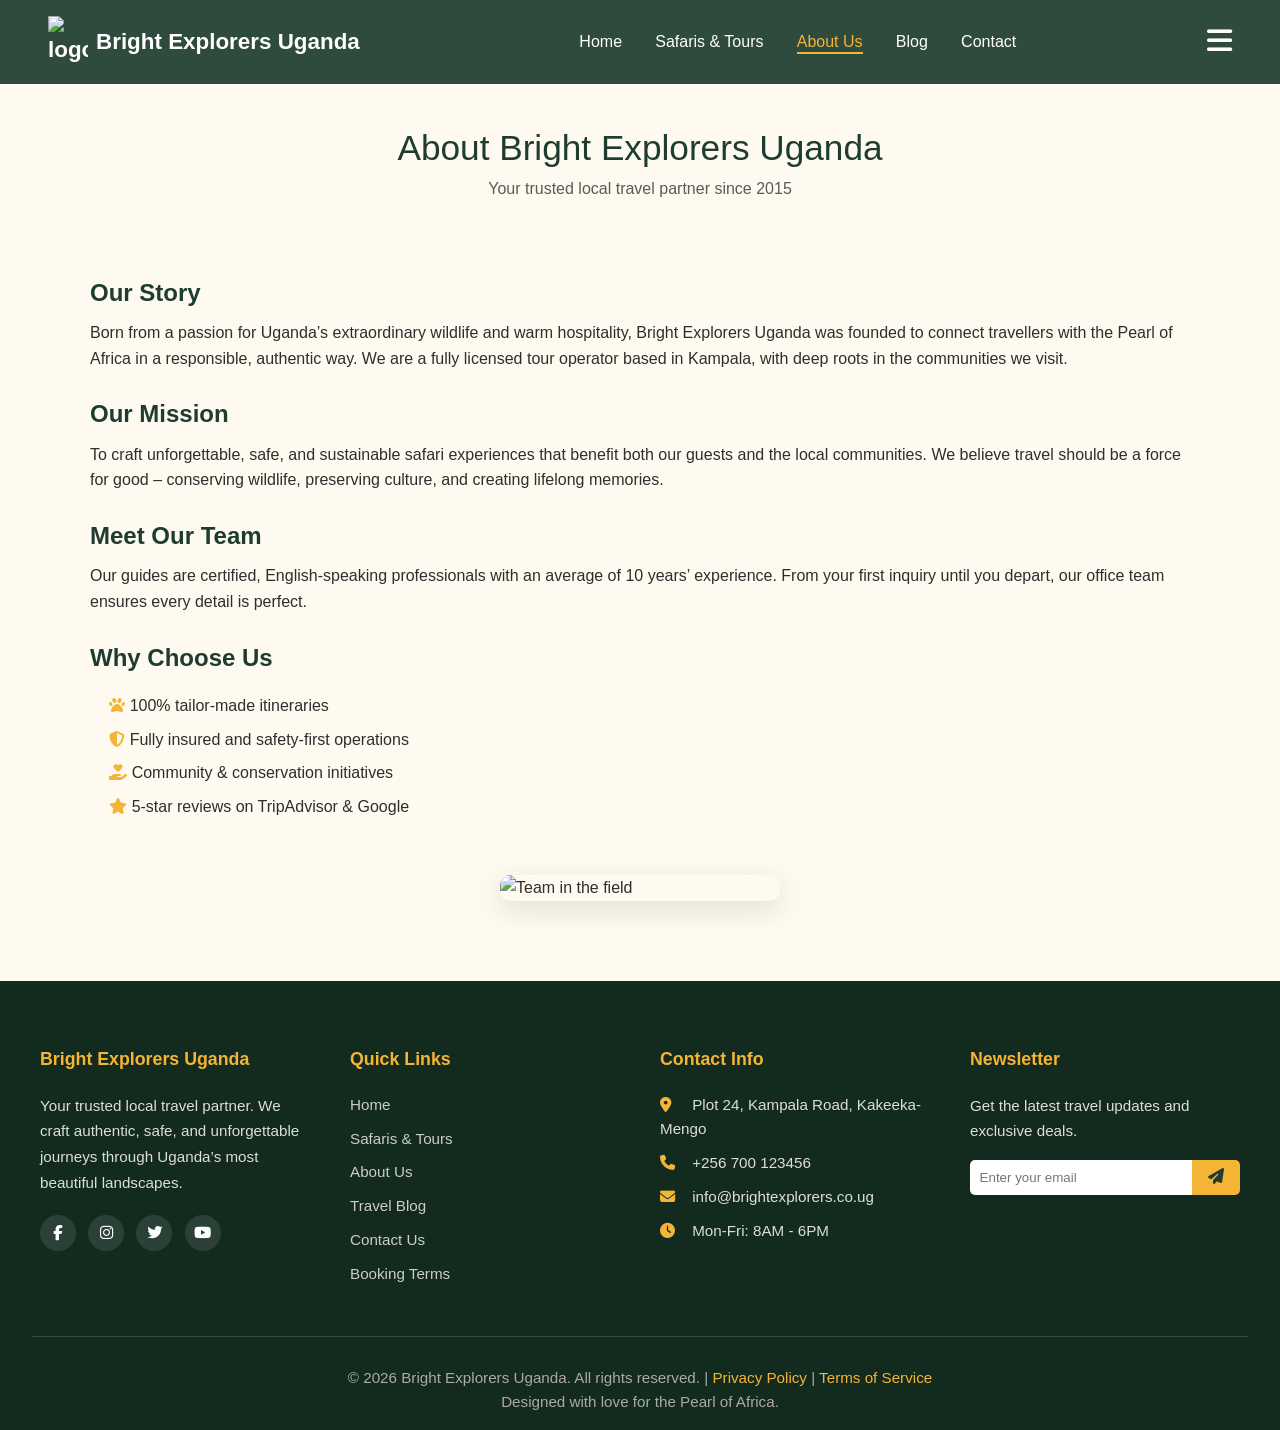
==== about.html @ ccdc0f66 "Add files via upload" ====
<!DOCTYPE html>
<html lang="en">
<head>
    <meta charset="UTF-8">
    <meta name="viewport" content="width=device-width, initial-scale=1.0">
    <title>About Us - Bright Explorers Uganda</title>
    <link rel="stylesheet" href="https://cdnjs.cloudflare.com/ajax/libs/aos/2.3.4/aos.css" />
    <link rel="stylesheet" href="https://cdnjs.cloudflare.com/ajax/libs/font-awesome/6.4.0/css/all.min.css" />
    <link rel="stylesheet" href="style.css">
</head>
<body>
    <header id="header">
        <div class="logo">
            <img src="https://img.icons8.com/color/48/mountain.png" alt="logo"> 
            <span>Bright Explorers Uganda</span>
        </div>
        <nav>
            <a href="index.html">Home</a>
            <a href="services.html">Safaris & Tours</a>
            <a href="about.html" class="active">About Us</a>
            <a href="blog.html">Blog</a>
            <a href="contact.html">Contact</a>
        </nav>
        <div class="header-cta">
            <a href="contact.html" class="btn-outline">Plan Your Trip</a>
        </div>
        <button class="mobile-toggle" id="mobileToggle">
            <i class="fas fa-bars"></i>
        </button>
    </header>

    <main class="section about-page" style="padding-top: 120px;">
        <div class="page-title" data-aos="fade-down">About Bright Explorers Uganda</div>
        <div class="page-subtitle" data-aos="fade-up">Your trusted local travel partner since 2015</div>

        <div class="about-content" data-aos="fade-up">
            <div class="about-text">
                <h2>Our Story</h2>
                <p>Born from a passion for Uganda’s extraordinary wildlife and warm hospitality, Bright Explorers Uganda was founded to connect travellers with the Pearl of Africa in a responsible, authentic way. We are a fully licensed tour operator based in Kampala, with deep roots in the communities we visit.</p>
                
                <h2>Our Mission</h2>
                <p>To craft unforgettable, safe, and sustainable safari experiences that benefit both our guests and the local communities. We believe travel should be a force for good – conserving wildlife, preserving culture, and creating lifelong memories.</p>
                
                <h2>Meet Our Team</h2>
                <p>Our guides are certified, English‑speaking professionals with an average of 10 years’ experience. From your first inquiry until you depart, our office team ensures every detail is perfect.</p>
                
                <h2>Why Choose Us</h2>
                <ul>
                    <li><i class="fas fa-paw" style="color: var(--gold);"></i> 100% tailor‑made itineraries</li>
                    <li><i class="fas fa-shield-alt" style="color: var(--gold);"></i> Fully insured and safety‑first operations</li>
                    <li><i class="fas fa-hand-holding-heart" style="color: var(--gold);"></i> Community & conservation initiatives</li>
                    <li><i class="fas fa-star" style="color: var(--gold);"></i> 5‑star reviews on TripAdvisor & Google</li>
                </ul>
            </div>
            <div class="about-image">
                <img src="https://images.pexels.com/photos/3184418/pexels-photo-3184418.jpeg?auto=compress&cs=tinysrgb&w=600" alt="Team in the field">
            </div>
        </div>
    </main>

    <footer class="footer">
        <div class="footer-grid">
            <div class="footer-col">
                <h3>Bright Explorers Uganda</h3>
                <p>Your trusted local travel partner. We craft authentic, safe, and unforgettable journeys through Uganda’s most beautiful landscapes.</p>
                <div class="social-icons">
                    <a href="#"><i class="fab fa-facebook-f"></i></a>
                    <a href="#"><i class="fab fa-instagram"></i></a>
                    <a href="#"><i class="fab fa-twitter"></i></a>
                    <a href="#"><i class="fab fa-youtube"></i></a>
                </div>
            </div>
            <div class="footer-col">
                <h3>Quick Links</h3>
                <ul>
                    <li><a href="index.html">Home</a></li>
                    <li><a href="services.html">Safaris & Tours</a></li>
                    <li><a href="about.html">About Us</a></li>
                    <li><a href="blog.html">Travel Blog</a></li>
                    <li><a href="contact.html">Contact Us</a></li>
                    <li><a href="booking-terms.html">Booking Terms</a></li>
                </ul>
            </div>
            <div class="footer-col">
                <h3>Contact Info</h3>
                <ul>
                    <li><i class="fas fa-map-marker-alt"></i> Plot 24, Kampala Road, Kakeeka-Mengo</li>
                    <li><i class="fas fa-phone"></i> +256 700 123456</li>
                    <li><i class="fas fa-envelope"></i> info@brightexplorers.co.ug</li>
                    <li><i class="fas fa-clock"></i> Mon-Fri: 8AM - 6PM</li>
                </ul>
            </div>
            <div class="footer-col">
                <h3>Newsletter</h3>
                <p>Get the latest travel updates and exclusive deals.</p>
                <form class="footer-newsletter">
                    <input type="email" placeholder="Enter your email">
                    <button type="submit"><i class="fas fa-paper-plane"></i></button>
                </form>
            </div>
        </div>
        <div class="footer-bottom">
            <p>&copy; 2026 Bright Explorers Uganda. All rights reserved. | <a href="privacy.html">Privacy Policy</a> | <a href="terms.html">Terms of Service</a></p>
            <p>Designed with love for the Pearl of Africa.</p>
        </div>
    </footer>

    <script src="https://cdnjs.cloudflare.com/ajax/libs/aos/2.3.4/aos.js"></script>
    <script>
        AOS.init({ once: true, offset: 100 });
        window.addEventListener('scroll', () => {
            document.getElementById('header').classList.toggle('scrolled', window.scrollY > 50);
        });
        document.getElementById('mobileToggle').addEventListener('click', () => {
            document.querySelector('nav').classList.toggle('open');
        });
        document.querySelectorAll('.footer-newsletter').forEach(form => {
            form.addEventListener('submit', e => {
                e.preventDefault();
                alert('Subscribed successfully!');
                form.reset();
            });
        });
    </script>
</body>
</html>
---- style.css ----
/* ===== Base & Reset ===== */
*, *::before, *::after {
    margin: 0;
    padding: 0;
    box-sizing: border-box;
}

:root {
    --forest-green: #1e3c2f;
    --gold: #f4b436;
    --gold-dark: #d48f1a;
    --cream: #fefaf0;
    --white: #ffffff;
    --text-dark: #2e2e2e;
    --text-light: #5a5a5a;
    --shadow: 0 8px 28px rgba(0,0,0,0.12);
    --radius: 10px;
    --transition: 0.3s ease;
}

body {
    font-family: 'Segoe UI', Tahoma, Geneva, Verdana, sans-serif;
    background: var(--cream);
    color: var(--text-dark);
    line-height: 1.6;
    overflow-x: hidden;
}

a { text-decoration: none; color: inherit; }
img { max-width: 100%; display: block; }
ul { list-style: none; }

/* ===== Sticky Header ===== */
header {
    background: rgba(30,60,47,0.92);
    backdrop-filter: blur(12px);
    display: flex;
    align-items: center;
    justify-content: space-between;
    padding: 1rem 3rem;
    position: fixed;
    top: 0;
    left: 0;
    width: 100%;
    z-index: 1000;
    transition: background 0.4s, box-shadow 0.4s;
}

header.scrolled {
    background: rgba(30,60,47,0.98);
    box-shadow: 0 4px 20px rgba(0,0,0,0.2);
}

.logo {
    display: flex;
    align-items: center;
    gap: 0.5rem;
    color: var(--white);
    font-weight: bold;
    font-size: 1.4rem;
}

.logo img { width: 40px; }

nav a {
    color: var(--white);
    margin-left: 1.8rem;
    font-weight: 500;
    position: relative;
    padding-bottom: 4px;
    transition: color 0.3s;
}

nav a::after {
    content: '';
    position: absolute;
    bottom: 0; left: 0;
    width: 0;
    height: 2px;
    background: var(--gold);
    transition: width 0.3s;
}

nav a:hover::after,
nav a.active::after {
    width: 100%;
}

nav a:hover, nav a.active { color: var(--gold); }

.header-cta .btn-outline {
    border: 2px solid var(--gold);
    color: var(--gold);
    padding: 0.5rem 1.4rem;
    border-radius: 25px;
    font-weight: bold;
    transition: background 0.3s, color 0.3s;
    white-space: nowrap;
}

.header-cta .btn-outline:hover {
    background: var(--gold);
    color: #1e3c2f;
}

.mobile-toggle {
    display: none;
    background: none;
    border: none;
    color: white;
    font-size: 1.8rem;
    cursor: pointer;
}

/* ===== Hero ===== */
.hero {
    background: linear-gradient(135deg, rgba(0,0,0,0.6), rgba(0,0,0,0.4)), 
                url('https://images.pexels.com/photos/3290068/pexels-photo-3290068.jpeg?auto=compress&cs=tinysrgb&w=1260&h=750&dpr=1') center/cover no-repeat;
    min-height: 100vh;
    display: flex;
    align-items: center;
    justify-content: center;
    text-align: center;
    padding-top: 80px;
}

.hero-content {
    color: white;
    max-width: 700px;
    animation: fadeInUp 1s ease;
}

.hero-content h1 {
    font-size: 3.5rem;
    margin-bottom: 1.2rem;
    text-shadow: 2px 2px 10px rgba(0,0,0,0.5);
}

.hero-content p {
    font-size: 1.3rem;
    margin-bottom: 2.2rem;
    opacity: 0.9;
}

.btn {
    background: var(--gold);
    color: #1e3c2f;
    padding: 0.85rem 2.5rem;
    border: none;
    font-weight: bold;
    border-radius: 30px;
    cursor: pointer;
    transition: all 0.3s;
    display: inline-block;
    font-size: 1rem;
    letter-spacing: 0.5px;
}

.btn:hover {
    background: var(--gold-dark);
    transform: translateY(-2px);
    box-shadow: 0 6px 20px rgba(0,0,0,0.2);
}

.btn-small {
    background: var(--gold);
    color: #1e3c2f;
    padding: 0.5rem 1.5rem;
    border-radius: 20px;
    font-weight: bold;
    transition: all 0.3s;
    display: inline-block;
    font-size: 0.9rem;
}

.btn-small:hover {
    background: var(--gold-dark);
    transform: translateY(-1px);
}

/* Sections */
.section {
    padding: 5rem 2rem;
}

.section-title {
    text-align: center;
    font-size: 2.2rem;
    color: var(--forest-green);
    margin-bottom: 2.5rem;
    position: relative;
}

.section-title::after {
    content: '';
    display: block;
    width: 60px;
    height: 3px;
    background: var(--gold);
    margin: 0.8rem auto 0;
}

.features-grid {
    display: grid;
    grid-template-columns: repeat(auto-fit, minmax(240px, 1fr));
    gap: 2rem;
    max-width: 1200px;
    margin: 0 auto;
}

.feature-card {
    background: white;
    padding: 2.5rem 1.5rem;
    border-radius: var(--radius);
    text-align: center;
    box-shadow: var(--shadow);
    transition: transform 0.3s, box-shadow 0.3s;
}

.feature-card:hover {
    transform: translateY(-8px);
    box-shadow: 0 15px 35px rgba(0,0,0,0.15);
}

.feature-card i {
    color: var(--gold);
    margin-bottom: 1rem;
}

.feature-card h3 {
    margin-bottom: 0.7rem;
    color: var(--forest-green);
}

.offers {
    background: var(--forest-green);
    color: white;
    text-align: center;
}

.offer-banner h2 {
    font-size: 2rem;
    margin-bottom: 0.8rem;
}

.offer-banner a {
    color: var(--gold);
    text-decoration: underline;
}

.newsletter {
    text-align: center;
    background: var(--cream);
}

.newsletter h3 {
    margin-bottom: 1.5rem;
    color: var(--forest-green);
}

.newsletter-form {
    display: flex;
    max-width: 500px;
    margin: 0 auto 1rem;
    border-radius: 30px;
    overflow: hidden;
    box-shadow: 0 4px 12px rgba(0,0,0,0.1);
}

.newsletter-form input {
    flex: 1;
    padding: 1rem 1.5rem;
    border: none;
    outline: none;
}

.privacy-note {
    font-size: 0.85rem;
    color: var(--text-light);
}

/* ===== Footer ===== */
.footer {
    background: #132a1f;
    color: #ddd;
    padding: 4rem 2rem 1rem;
    font-size: 0.95rem;
}

.footer-grid {
    display: grid;
    grid-template-columns: repeat(auto-fit, minmax(200px, 1fr));
    gap: 2.5rem;
    max-width: 1200px;
    margin: 0 auto 2.5rem;
}

.footer-col h3 {
    color: var(--gold);
    margin-bottom: 1.2rem;
}

.footer-col p {
    line-height: 1.7;
}

.footer-col ul li {
    margin-bottom: 0.6rem;
}

.footer-col ul li i {
    margin-right: 0.5rem;
    color: var(--gold);
    width: 20px;
}

.footer-col a {
    color: #ccc;
    transition: color 0.3s;
}

.footer-col a:hover {
    color: var(--gold);
}

.social-icons {
    margin-top: 1.2rem;
}

.social-icons a {
    display: inline-block;
    width: 36px;
    height: 36px;
    line-height: 36px;
    border-radius: 50%;
    background: rgba(255,255,255,0.1);
    color: white;
    text-align: center;
    margin-right: 8px;
    transition: background 0.3s;
}

.social-icons a:hover {
    background: var(--gold);
    color: #132a1f;
}

.footer-newsletter {
    display: flex;
    margin-top: 1rem;
}

.footer-newsletter input {
    flex: 1;
    padding: 0.6rem;
    border: none;
    border-radius: 5px 0 0 5px;
}

.footer-newsletter button {
    background: var(--gold);
    border: none;
    padding: 0 1rem;
    border-radius: 0 5px 5px 0;
    cursor: pointer;
    color: var(--forest-green);
    font-size: 1rem;
    transition: background 0.3s;
}

.footer-newsletter button:hover {
    background: var(--gold-dark);
}

.footer-bottom {
    text-align: center;
    border-top: 1px solid rgba(255,255,255,0.15);
    padding-top: 1.8rem;
    color: #aaa;
}

.footer-bottom a {
    color: var(--gold);
}

/* ===== Services Page ===== */
.services-page, .contact-page {
    padding-top: 120px;
    max-width: 1300px;
    margin: 0 auto;
}

.page-title {
    text-align: center;
    font-size: 2.8rem;
    color: var(--forest-green);
}

.page-subtitle {
    text-align: center;
    color: var(--text-light);
    margin-bottom: 3rem;
}

.packages-grid {
    display: grid;
    grid-template-columns: repeat(auto-fill, minmax(280px, 1fr));
    gap: 2rem;
}

.package-card {
    background: white;
    border-radius: var(--radius);
    overflow: hidden;
    box-shadow: var(--shadow);
    transition: transform 0.3s, box-shadow 0.3s;
    display: flex;
    flex-direction: column;
}

.package-card:hover {
    transform: translateY(-6px);
    box-shadow: 0 18px 40px rgba(0,0,0,0.18);
}

.package-img {
    position: relative;
}

.package-img img {
    height: 200px;
    width: 100%;
    object-fit: cover;
    transition: transform 0.4s;
}

.package-card:hover .package-img img {
    transform: scale(1.06);
}

.badge {
    position: absolute;
    top: 15px;
    left: 15px;
    background: var(--gold);
    color: #1e3c2f;
    padding: 0.3rem 0.8rem;
    border-radius: 20px;
    font-size: 0.75rem;
    font-weight: bold;
}

.package-body {
    padding: 1.5rem;
    flex: 1;
    display: flex;
    flex-direction: column;
}

.package-body h2 {
    font-size: 1.25rem;
    color: var(--forest-green);
    margin-bottom: 0.5rem;
}

.package-body p {
    color: var(--text-light);
    flex: 1;
    margin-bottom: 1rem;
}

.package-meta {
    display: flex;
    justify-content: space-between;
    font-size: 0.9rem;
    color: #555;
    margin-bottom: 1.2rem;
}

.package-meta i {
    color: var(--gold);
    margin-right: 4px;
}

.package-btn {
    align-self: flex-start;
    text-align: center;
    width: 100%;
}

/* ===== Contact Page ===== */
.contact-container {
    display: flex;
    gap: 3rem;
    flex-wrap: wrap;
}

.contact-form {
    flex: 2;
    min-width: 300px;
    background: white;
    padding: 2.5rem;
    border-radius: var(--radius);
    box-shadow: var(--shadow);
}

.form-group {
    margin-bottom: 1.3rem;
}

.form-group label {
    display: block;
    font-weight: 600;
    margin-bottom: 0.4rem;
}

.form-group input,
.form-group select,
.form-group textarea {
    width: 100%;
    padding: 0.85rem;
    border: 1px solid #ddd;
    border-radius: 8px;
    transition: border-color 0.3s, box-shadow 0.3s;
    font-family: inherit;
}

.form-group input:focus,
.form-group select:focus,
.form-group textarea:focus {
    outline: none;
    border-color: var(--gold);
    box-shadow: 0 0 0 3px rgba(244,180,54,0.2);
}

.form-consent {
    margin: 1rem 0;
    font-size: 0.9rem;
}

.submit-btn {
    width: 100%;
    display: flex;
    align-items: center;
    justify-content: center;
    gap: 0.6rem;
}

.contact-details-panel {
    flex: 1;
    min-width: 260px;
    background: var(--forest-green);
    color: white;
    padding: 2.5rem;
    border-radius: var(--radius);
    box-shadow: var(--shadow);
}

.contact-details-panel h3 {
    color: var(--gold);
    margin-bottom: 1rem;
    margin-top: 1.5rem;
}

.contact-details-panel p {
    margin-bottom: 0.8rem;
    display: flex;
    align-items: start;
    gap: 0.5rem;
}

.contact-details-panel i {
    color: var(--gold);
    width: 20px;
}

.map-placeholder {
    margin-top: 1.5rem;
    border-radius: 8px;
    overflow: hidden;
}

.map-placeholder img {
    width: 100%;
    height: auto;
}

/* ===== About Page ===== */
.about-content {
    display: flex;
    gap: 3rem;
    align-items: center;
    flex-wrap: wrap;
    max-width: 1100px;
    margin: 0 auto;
}

.about-text {
    flex: 1;
    min-width: 280px;
}

.about-text h2 {
    color: var(--forest-green);
    margin-top: 1.5rem;
    margin-bottom: 0.5rem;
}

.about-text ul {
    padding-left: 1.2rem;
    margin-top: 1rem;
}

.about-text ul li {
    margin-bottom: 0.5rem;
    list-style: none;
}

.about-image {
    flex: 1;
    min-width: 280px;
}

.about-image img {
    border-radius: var(--radius);
    box-shadow: var(--shadow);
    width: 100%;
}

/* ===== Blog Page ===== */
.blog-grid {
    display: grid;
    grid-template-columns: repeat(auto-fill, minmax(300px, 1fr));
    gap: 2rem;
    margin-top: 2rem;
}

.blog-card {
    background: white;
    border-radius: var(--radius);
    overflow: hidden;
    box-shadow: var(--shadow);
    transition: transform 0.3s, box-shadow 0.3s;
    display: flex;
    flex-direction: column;
}

.blog-card:hover {
    transform: translateY(-5px);
    box-shadow: 0 15px 35px rgba(0,0,0,0.15);
}

.blog-card img {
    width: 100%;
    height: 200px;
    object-fit: cover;
}

.blog-card h2 {
    font-size: 1.3rem;
    padding: 1.2rem 1.2rem 0.5rem;
    color: var(--forest-green);
}

.blog-card p {
    padding: 0 1.2rem 1.2rem;
    color: var(--text-light);
    flex: 1;
}

.blog-card .btn-small {
    margin: 0 1.2rem 1.2rem;
    align-self: flex-start;
}

/* ===== Legal Pages (Privacy, Terms, Booking) ===== */
.legal-page {
    background: white;
    padding: 3rem 2rem;
    border-radius: var(--radius);
    box-shadow: var(--shadow);
    margin-bottom: 3rem;
}

.legal-content h2 {
    color: var(--forest-green);
    margin-top: 2rem;
    font-size: 1.4rem;
}

.legal-content p, .legal-content ul {
    margin-bottom: 1rem;
}

.legal-content ul li {
    margin-left: 1.5rem;
    list-style: disc;
    margin-bottom: 0.4rem;
}

/* ===== Animations ===== */
@keyframes fadeInUp {
    from { opacity: 0; transform: translateY(40px); }
    to { opacity: 1; transform: translateY(0); }
}

[data-aos] {
    transition: opacity 0.6s ease, transform 0.6s ease;
}

/* ===== Responsive Design ===== */

/* Large tablets / small desktops */
@media (max-width: 1024px) {
    header {
        padding: 1rem 2rem;
    }
    .hero-content h1 {
        font-size: 2.8rem;
    }
    .section {
        padding: 4rem 1.5rem;
    }
    .services-page, .contact-page {
        padding-top: 100px;
    }
    .about-content {
        flex-direction: column;
    }
}

/* Tablets / landscape smartphones */
@media (max-width: 768px) {
   header {
        padding: 1rem;
    }
    nav { 
        position: fixed;
        top: 70px;
        left: -100%; 
        background: #1e3c2f;
        width: 100%;
        height: calc(100vh - 70px);
        flex-direction: column;
        align-items: center;
        justify-content: center;
        display: flex;          /* ← ADD THIS LINE */
        transition: left 0.3s;
        z-index: 999;
    }
    nav.open { left: 0; }
    nav a {
        margin: 1.5rem 0;
        font-size: 1.2rem;
        margin-left: 0;        /* ← override desktop left margin */
    }
    /* … rest of the rules … */
}
    .mobile-toggle {
        display: block;
    }
    .header-cta {
        display: none;
    }

    .hero-content h1 {
        font-size: 2.2rem;
    }
    .hero-content p {
        font-size: 1rem;
    }

    .features-grid {
        grid-template-columns: 1fr;
    }

    .contact-container {
        flex-direction: column;
    }

    .page-title {
        font-size: 2.2rem;
    }

    .legal-page {
        padding: 2rem 1.5rem;
    }

    .about-content {
        flex-direction: column;
    }
}

/* Small phones */
@media (max-width: 480px) {
    .hero-content h1 {
        font-size: 1.8rem;
    }
    .hero-content p {
        font-size: 0.95rem;
    }
    .btn {
        padding: 0.7rem 1.8rem;
        font-size: 0.9rem;
    }
    .section {
        padding: 3rem 1rem;
    }
    .page-title {
        font-size: 1.8rem;
    }
    .page-subtitle {
        font-size: 0.95rem;
    }
    .packages-grid {
        grid-template-columns: 1fr;
    }
    .blog-grid {
        grid-template-columns: 1fr;
    }
    .footer-grid {
        grid-template-columns: 1fr;
        text-align: center;
    }
    .footer-newsletter {
        flex-direction: column;
    }
    .footer-newsletter input {
        border-radius: 5px;
        margin-bottom: 0.5rem;
    }
    .footer-newsletter button {
        border-radius: 5px;
    }
    .social-icons {
        justify-content: center;
    }
    .contact-details-panel {
        text-align: center;
    }
    .contact-details-panel p {
        justify-content: center;
    }
}
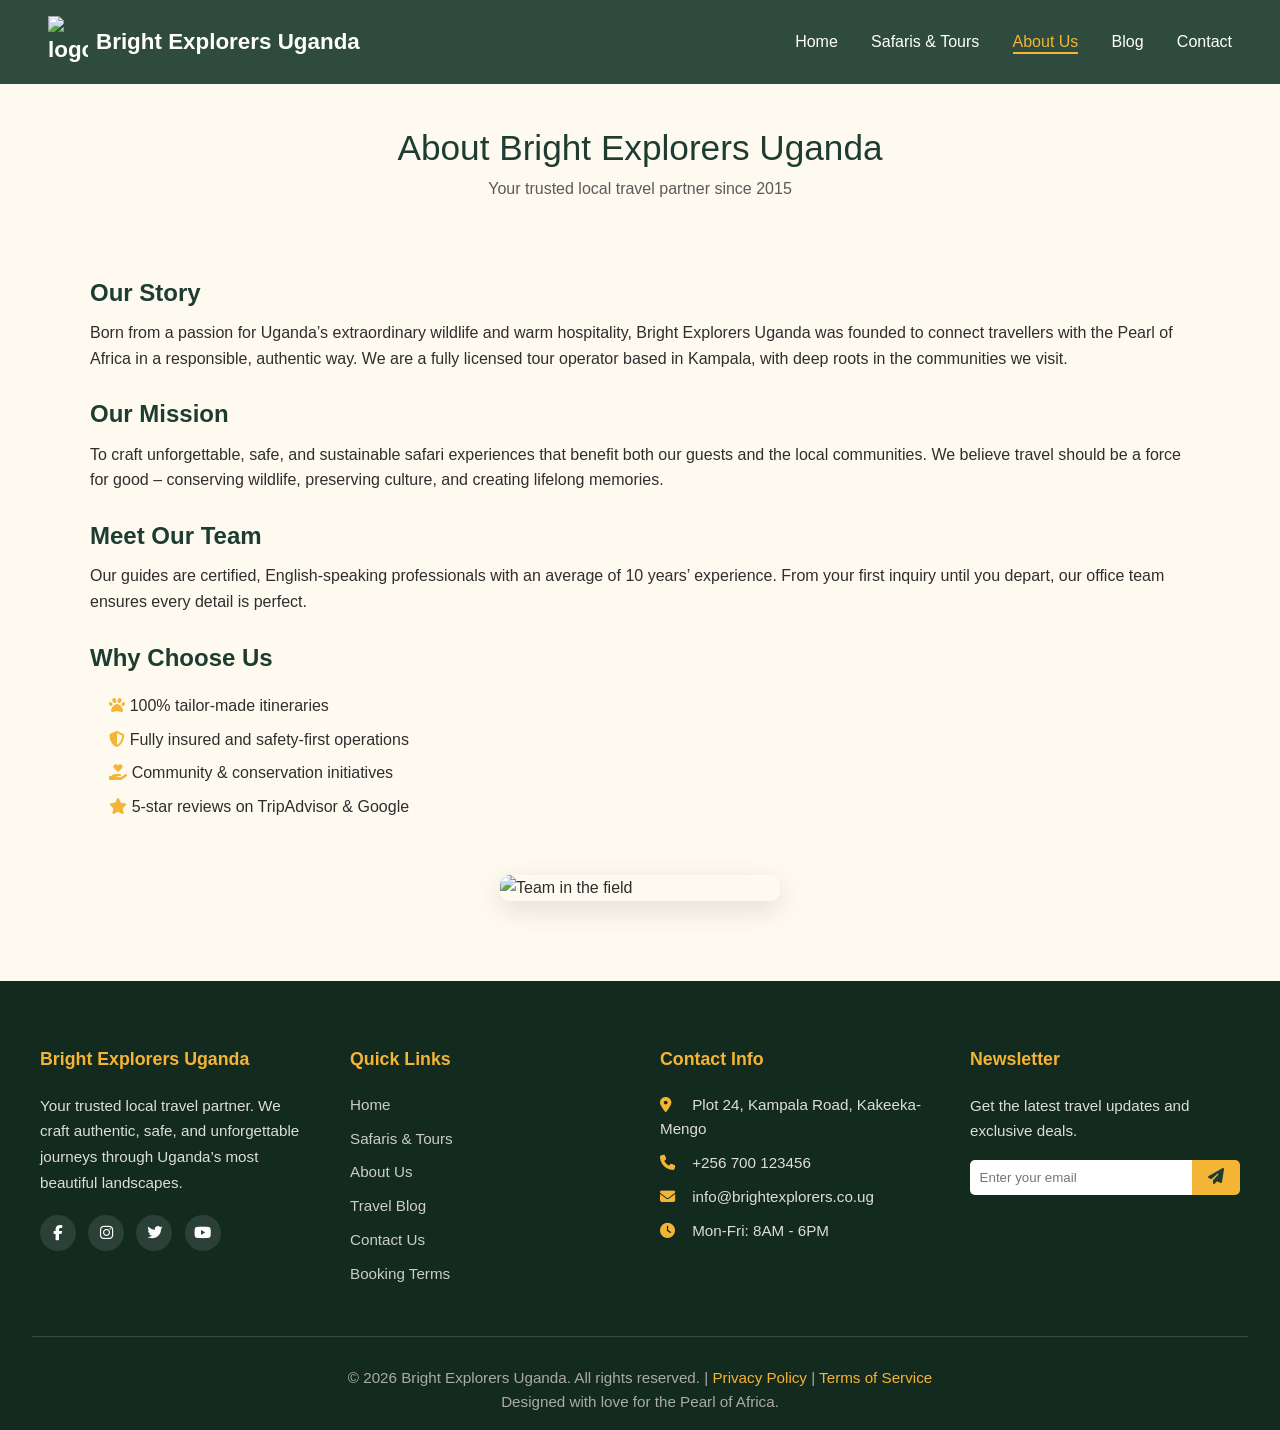
==== commit 46802b6a: "Remove mobile toggle button from about page Removed mobile toggle button from the header." ====
--- a/about.html
+++ b/about.html
@@ -24,9 +24,7 @@
         <div class="header-cta">
             <a href="contact.html" class="btn-outline">Plan Your Trip</a>
         </div>
-        <button class="mobile-toggle" id="mobileToggle">
-            <i class="fas fa-bars"></i>
-        </button>
+       
     </header>
 
     <main class="section about-page" style="padding-top: 120px;">
@@ -123,4 +121,4 @@
         });
     </script>
 </body>
-</html>+</html>
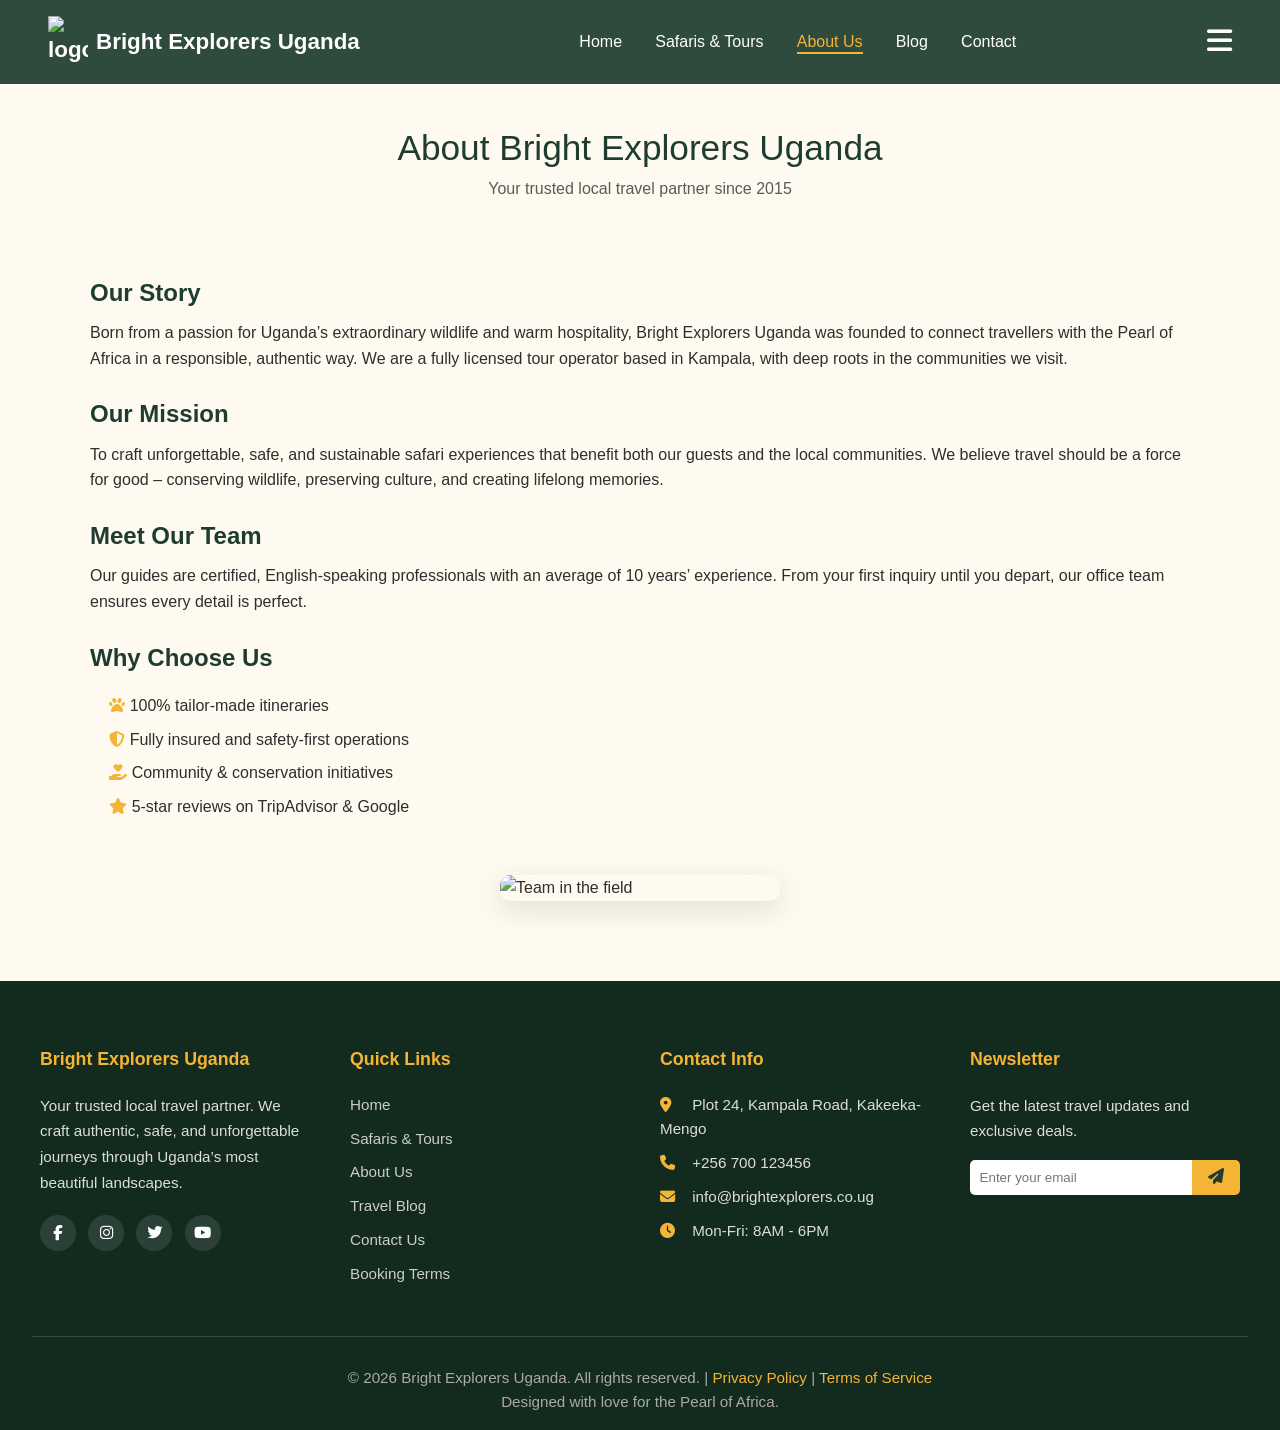
==== commit f913ead3: "Update about.html" ====
--- a/about.html
+++ b/about.html
@@ -24,7 +24,9 @@
         <div class="header-cta">
             <a href="contact.html" class="btn-outline">Plan Your Trip</a>
         </div>
-       
+       <button class="mobile-toggle" id="mobileToggle">
+            <i class="fas fa-bars"></i>
+        </button>
     </header>
 
     <main class="section about-page" style="padding-top: 120px;">
